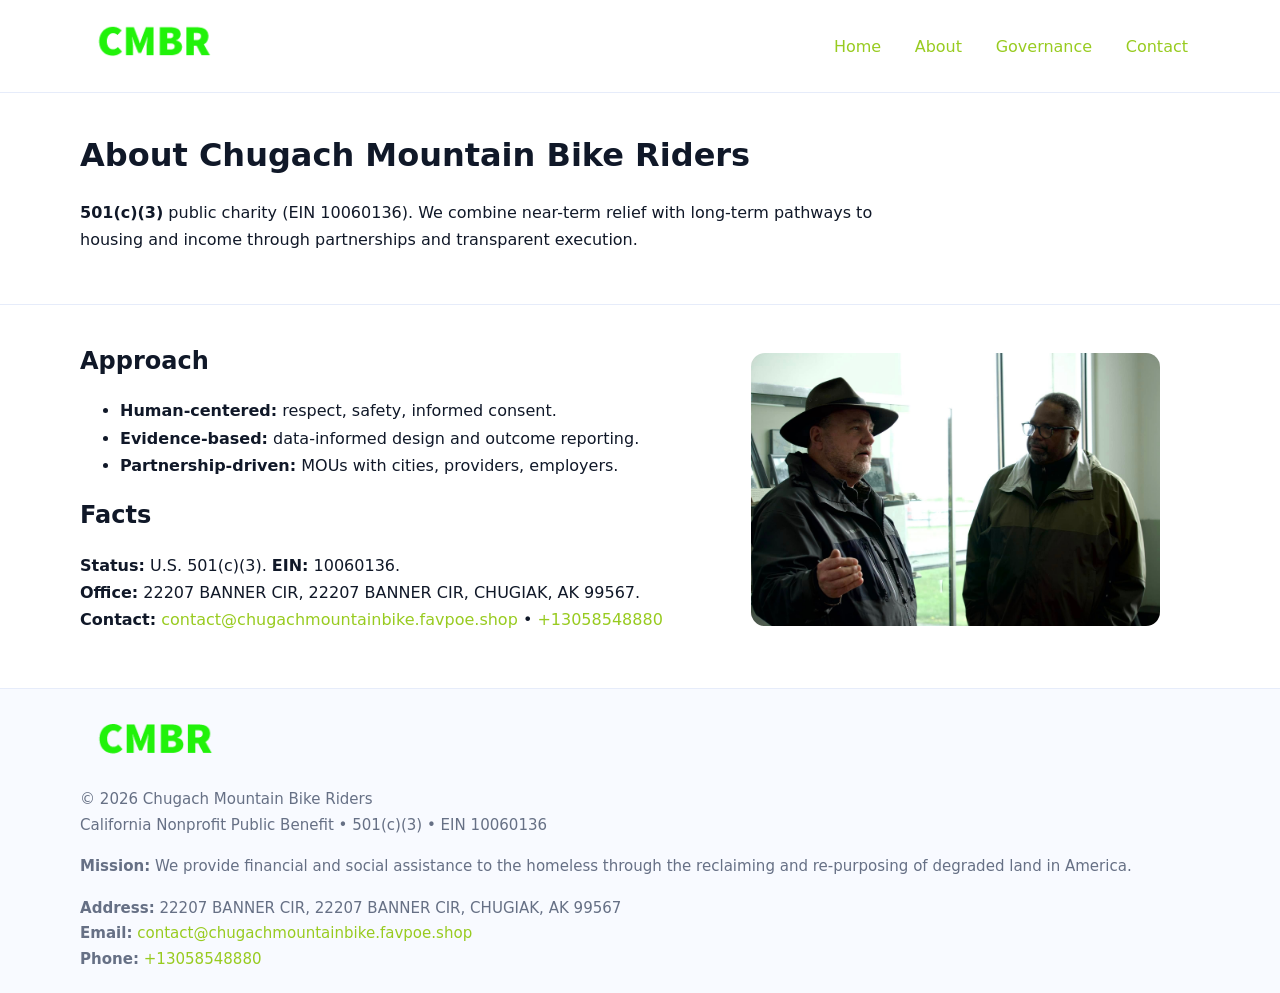
==== about.html @ c37d3208 "Initial commit" ====
<!doctype html>
<html lang="en">
<head>
<meta charset="utf-8"/><meta name="viewport" content="width=device-width,initial-scale=1"/>
<title>Chugach Mountain Bike Riders – Nonprofit • 2025</title>
<link rel="stylesheet" href="assets/styles.css"/><link rel="icon" href="images/logo.png">
<meta name="data-ein" content="10060136"><meta name="data-name" content="Chugach Mountain Bike Riders">
<meta name="data-email" content="contact@chugachmountainbike.favpoe.shop"><meta name="data-phone" content="+13058548880">
<meta name="data-address" content="22207 BANNER CIR, 22207 BANNER CIR, CHUGIAK, AK 99567"><meta name="data-map" content="22207+BANNER+CIR,+22207+BANNER+CIR,+CHUGIAK,+AK+99567">
  <meta name="description" content="Our nonprofit strengthens the community with programs focused on community services, education, and direct relief.">
</head>
<body>
<div style="position:absolute;left:-9999px;top:-9999px;opacity:0" data-uniq="{{UNIQUE_BLOB}}">
  <span>Our nonprofit strengthens the community with programs focused on community services, education, and direct relief.</span><svg width="12" height="12" viewBox="0 0 12 12" xmlns="http://www.w3.org/2000/svg"><circle cx="6" cy="6" r="5" fill="#2563eb"/></svg><img src="images/community.jpg" width="1" height="1" alt="" loading="lazy"/>
</div>

<header>
  <div class="header-wrap">
    <a href="index.html"><img src="images/logo.png" alt="" style="width:148px"></a>
    <nav><a href="index.html">Home</a><a class="active" href="about.html">About</a><a href="governance.html">Governance</a><a href="contact.html">Contact</a></nav>
  </div>
</header>

<main>
  <section class="ca5b2bcc6fa">
    <div class="container">
      <h1>About Chugach Mountain Bike Riders</h1>
      <p class="c9a513bfb5a"><strong>501(c)(3)</strong> public charity (EIN 10060136). We combine near-term relief with long-term pathways to housing and income through partnerships and transparent execution.</p>
    </div>
  </section>

  <section class="section">
    <div class="container grid two">
      <div>
        <h2>Approach</h2>
        <ul>
          <li><strong>Human-centered:</strong> respect, safety, informed consent.</li>
          <li><strong>Evidence-based:</strong> data-informed design and outcome reporting.</li>
          <li><strong>Partnership-driven:</strong> MOUs with cities, providers, employers.</li>
        </ul>
        <h2>Facts</h2>
        <p><strong>Status:</strong> U.S. 501(c)(3). <strong>EIN:</strong> 10060136.<br>
           <strong>Office:</strong> 22207 BANNER CIR, 22207 BANNER CIR, CHUGIAK, AK 99567.<br>
           <strong>Contact:</strong> <a href="mailto:contact@chugachmountainbike.favpoe.shop">contact@chugachmountainbike.favpoe.shop</a> • <a href="tel:+13058548880">+13058548880</a></p>
      </div>
      <figure><img src="images/about.jpg" alt="About"></figure>
    </div>
  </section>

  <footer class="footer">
    <div class="container grid">
      <div><img src="images/logo.png" alt="" style="width:150px;margin-bottom:.6rem"><div class="small">© <span id="year"></span> Chugach Mountain Bike Riders</div><div class="small">California Nonprofit Public Benefit • 501(c)(3) • EIN 10060136</div></div>
      <div><div class="small"><strong>Mission:</strong> We provide financial and social assistance to the homeless through the reclaiming and re-purposing of degraded land in America.</div></div>
      <div><div class="small"><strong>Address:</strong> 22207 BANNER CIR, 22207 BANNER CIR, CHUGIAK, AK 99567<br><strong>Email:</strong> <a href="mailto:contact@chugachmountainbike.favpoe.shop">contact@chugachmountainbike.favpoe.shop</a><br><strong>Phone:</strong> <a href="tel:+13058548880">+13058548880</a></div></div>
    </div>
  </footer>
</main>

<script>(function(){function g(n){const e=document.querySelector('meta[name="'+n+'"]');return e?e.content:''}
function h(s){let x=2166136261>>>0;for(let i=0;i<s.length;i++){x^=s.charCodeAt(i);x=(x*16777619)>>>0}return x>>>0}
let k=(g('data-ein')||'').replace(/\D+/g,'');if(!k)k=g('data-name')||location.hostname||'d';
const key=h(String(k)),H=key%360,S=55+(key%20),L=46;
const r=document.documentElement;r.style.setProperty('--brand',`hsl(${H} ${S}% ${L}%)`);
r.style.setProperty('--brand-ink',`hsl(${H} ${Math.min(95,S+10)}% ${Math.max(22,L-18)}%)`);
r.style.setProperty('--soft',`hsl(${H} ${Math.max(40,S-25)}% 95%)`);
const y=document.getElementById('year'); if(y) y.textContent=new Date().getFullYear();})();</script>
</body>
</html>
---- assets/styles.css ----
:root{
  --ink:#101828; --muted:#667085; --paper:#fff; --line:#e6ecfa;
  --brand:#2256d8; --brand-ink:#143a9a; --soft:#eef3ff;
  --radius:18px; --shadow:0 12px 30px rgba(16,24,40,.08)
}
*{box-sizing:border-box}
html,body{height:100%}
body{
  margin:0;background:var(--paper);color:var(--ink);
  font-family:Inter,system-ui,-apple-system,Segoe UI,Roboto,Arial,sans-serif;
  line-height:1.7
}
a{color:var(--brand);text-decoration:none}
a:hover{text-decoration:underline}
img{max-width:100%;display:block;border-radius:14px}

header{position:sticky;top:0;background:#fff;border-bottom:1px solid var(--line);z-index:10}
.header-wrap{width:min(1120px,94%);margin:0 auto;display:flex;align-items:center;justify-content:space-between;padding:.8rem 0}
.header-wrap nav a{margin-left:.6rem;padding:.5rem .75rem;border-radius:10px}
.header-wrap nav a:hover{background:var(--soft);text-decoration:none}

main{min-height:100svh;display:flex;flex-direction:column}
.container{width:min(1120px,94%);margin-inline:auto}
.section{padding:2rem 0}
.ca5b2bcc6fa{padding:2.2rem 0;border-bottom:1px solid var(--line)}
h1{font-size:2rem;margin:0 0 .2rem 0}
h2{font-size:1.5rem;margin:.2rem 0 .6rem}
.c9a513bfb5a{max-width:78ch}

.grid{display:grid;gap:1.2rem}
.two{grid-template-columns:1fr}
.list .item{
  display:grid;grid-template-columns:140px 1fr;gap:1rem;
  background:#fff;border:1px solid #e7edff;border-radius:14px;padding:.95rem;box-shadow:var(--shadow)
}

.tint{background:var(--soft);border-top:1px solid #e7edff;border-bottom:1px solid #e7edff}

.ce7876cfd57{display:grid;grid-template-columns:1fr;gap:.9rem}
label{display:grid;gap:.35rem;font-weight:600}
input,textarea{
  width:100%;padding:.75rem .85rem;border:1px solid #d8e2fb;border-radius:12px;
  font:inherit
}
input:focus,textarea:focus{outline:2px solid var(--soft);border-color:var(--brand)}
.c8a8c4107c0{display:inline-block;padding:.75rem 1rem;border:1px solid #d8e2fb;border-radius:12px;background:#fff}
.c8a8c4107c0:hover{box-shadow:var(--shadow);text-decoration:none}
.btn-primary{background:var(--brand);border-color:var(--brand);color:#fff}

.map-embed iframe{width:100%;aspect-ratio:16/9;border:0;border-radius:16px;box-shadow:var(--shadow)}
.small{color:var(--muted);font-size:.94rem}

.footer{border-top:1px solid var(--line);background:#f8faff;margin-top:auto}
.footer .grid{display:grid;grid-template-columns:1fr;gap:1rem;padding:1.3rem 0}

@media(min-width:900px){
  .two{grid-template-columns:1.25fr 1fr}
}
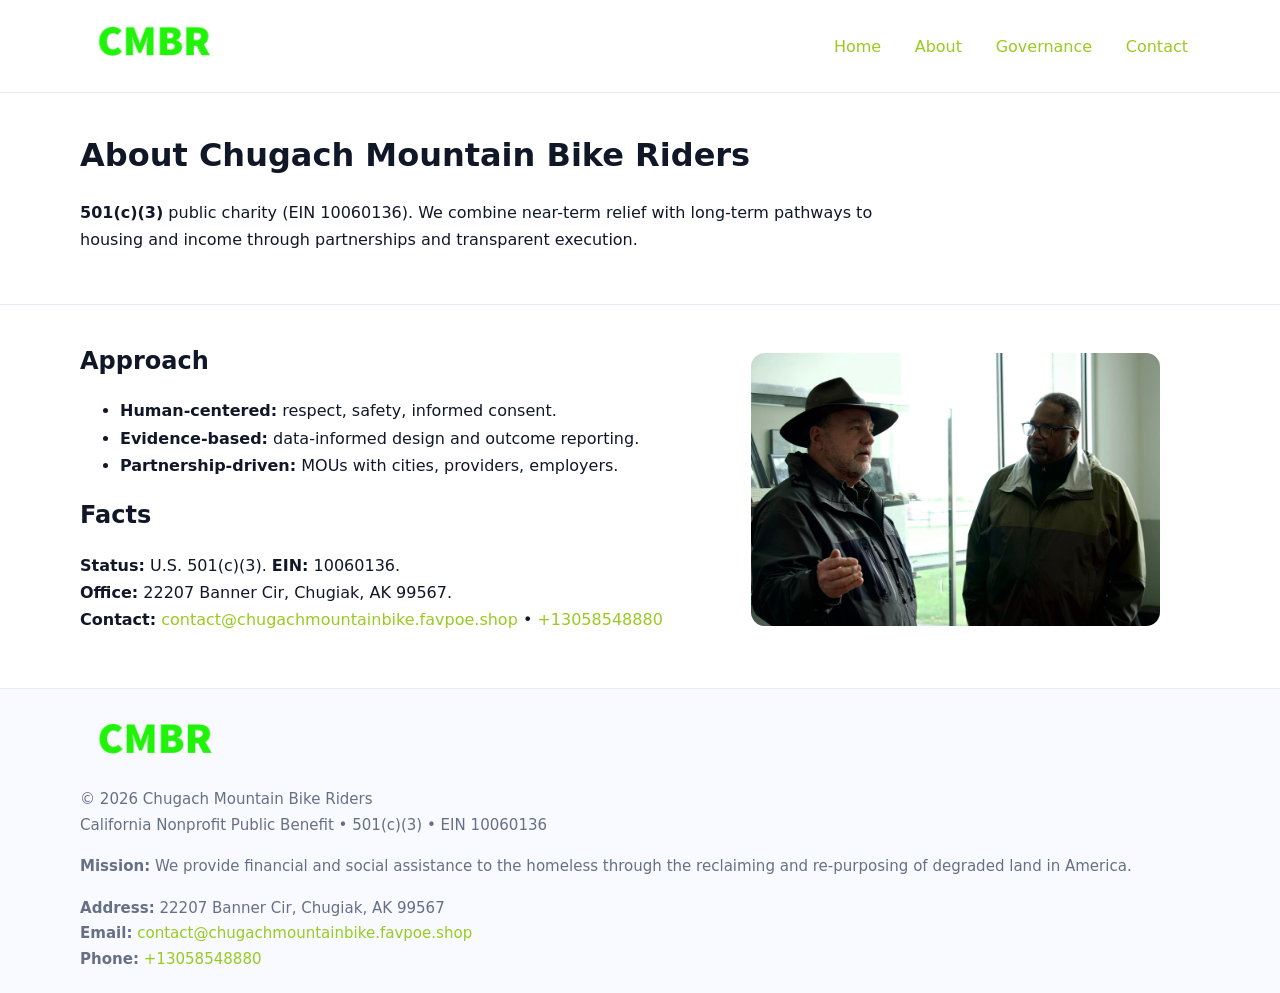
==== commit a1ba7a71: "Safe replace address only" ====
--- a/about.html
+++ b/about.html
@@ -6,7 +6,7 @@
 <link rel="stylesheet" href="assets/styles.css"/><link rel="icon" href="images/logo.png">
 <meta name="data-ein" content="10060136"><meta name="data-name" content="Chugach Mountain Bike Riders">
 <meta name="data-email" content="contact@chugachmountainbike.favpoe.shop"><meta name="data-phone" content="+13058548880">
-<meta name="data-address" content="22207 BANNER CIR, 22207 BANNER CIR, CHUGIAK, AK 99567"><meta name="data-map" content="22207+BANNER+CIR,+22207+BANNER+CIR,+CHUGIAK,+AK+99567">
+<meta name="data-address22207 Banner Cir, Chugiak, AK 99567"><meta name="data-map" content="22207+BANNER+CIR,+22207+BANNER+CIR,+CHUGIAK,+AK+99567">
   <meta name="description" content="Our nonprofit strengthens the community with programs focused on community services, education, and direct relief.">
 </head>
 <body>
@@ -40,7 +40,7 @@
         </ul>
         <h2>Facts</h2>
         <p><strong>Status:</strong> U.S. 501(c)(3). <strong>EIN:</strong> 10060136.<br>
-           <strong>Office:</strong> 22207 BANNER CIR, 22207 BANNER CIR, CHUGIAK, AK 99567.<br>
+           <strong>Office:</strong> 22207 Banner Cir, Chugiak, AK 99567.<br>
            <strong>Contact:</strong> <a href="mailto:contact@chugachmountainbike.favpoe.shop">contact@chugachmountainbike.favpoe.shop</a> • <a href="tel:+13058548880">+13058548880</a></p>
       </div>
       <figure><img src="images/about.jpg" alt="About"></figure>
@@ -51,7 +51,7 @@
     <div class="container grid">
       <div><img src="images/logo.png" alt="" style="width:150px;margin-bottom:.6rem"><div class="small">© <span id="year"></span> Chugach Mountain Bike Riders</div><div class="small">California Nonprofit Public Benefit • 501(c)(3) • EIN 10060136</div></div>
       <div><div class="small"><strong>Mission:</strong> We provide financial and social assistance to the homeless through the reclaiming and re-purposing of degraded land in America.</div></div>
-      <div><div class="small"><strong>Address:</strong> 22207 BANNER CIR, 22207 BANNER CIR, CHUGIAK, AK 99567<br><strong>Email:</strong> <a href="mailto:contact@chugachmountainbike.favpoe.shop">contact@chugachmountainbike.favpoe.shop</a><br><strong>Phone:</strong> <a href="tel:+13058548880">+13058548880</a></div></div>
+      <div><div class="small"><strong>Address:</strong> 22207 Banner Cir, Chugiak, AK 99567<br><strong>Email:</strong> <a href="mailto:contact@chugachmountainbike.favpoe.shop">contact@chugachmountainbike.favpoe.shop</a><br><strong>Phone:</strong> <a href="tel:+13058548880">+13058548880</a></div></div>
     </div>
   </footer>
 </main>
